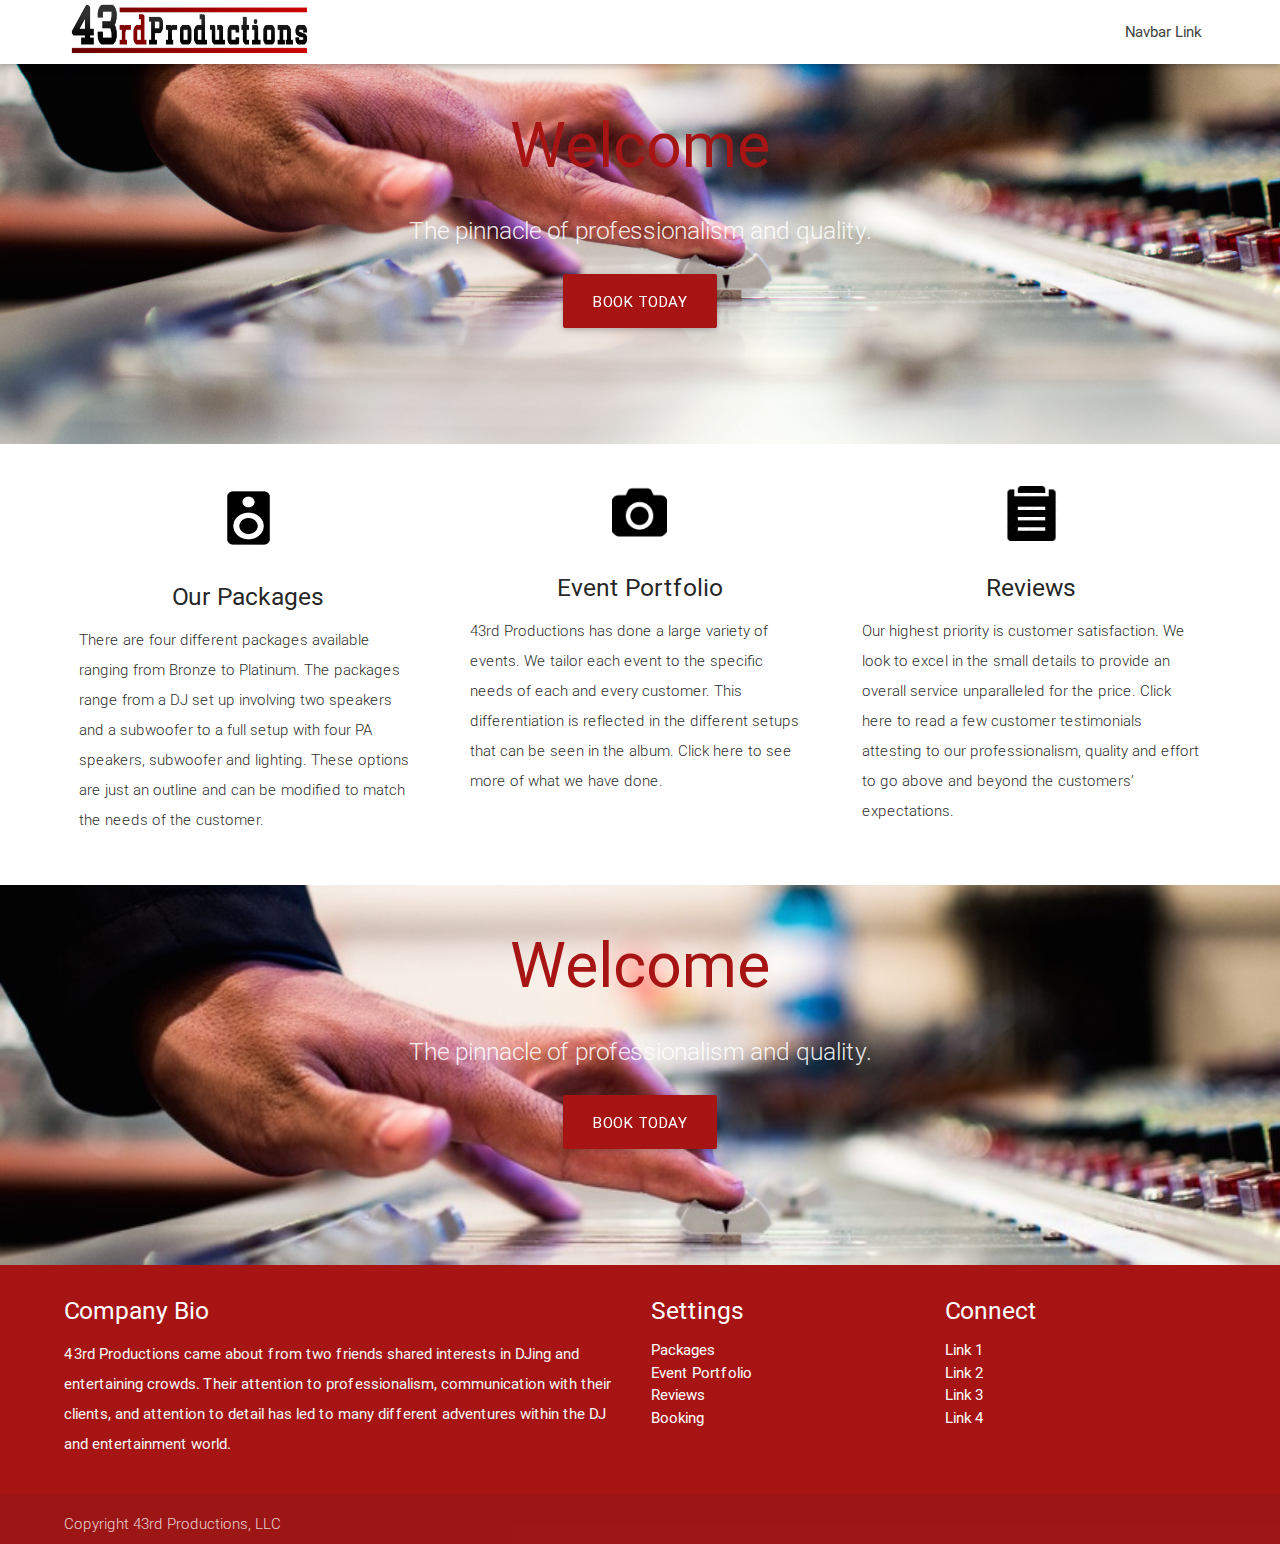
==== index.html @ 1a46b13d "new photo" ====
<!DOCTYPE html>
<!DOCTYPE html>
<html lang="en">
<head>
  <meta http-equiv="Content-Type" content="text/html; charset=UTF-8"/>
  <meta name="viewport" content="width=device-width, initial-scale=1, maximum-scale=1.0, user-scalable=no"/>
  <title>rd Productions</title>

  <!-- CSS  -->
  <link href="https://fonts.googleapis.com/icon?family=Material+Icons" rel="stylesheet">
  <link href="css/materialize.css" type="text/css" rel="stylesheet" media="screen,projection"/>
  <link href="css/style.css" type="text/css" rel="stylesheet" media="screen,projection"/>
  <link rel="shortcut icon" href="assets/43.png">
</head>

<body>
  <nav class="white" role="navigation">
    <div class="nav-wrapper container">
      <a id="logo-container" href="#" class="brand-logo"><img src="assets/43rdProductions102.png" height=67em width=250em /></a>
      <ul class="right hide-on-med-and-down">
        <li><a href="#">Navbar Link</a></li>
      </ul>

      <ul id="nav-mobile" class="side-nav">
        <li><a href="#">Navbar Link</a></li>
      </ul>
      <a href="#" data-activates="nav-mobile" class="button-collapse"><i class="material-icons">menu</i></a>
    </div>
  </nav>

  <div id="index-banner" class="parallax-container">
    <div class="section no-pad-bot">
      <div class="container">
        <br><br>
        <h1 class="header center teal-text text-lighten-2" >Welcome</h1>
        <div class="row center">
          <h5 class="header col s12 light">The pinnacle of professionalism and quality.</h5>
        </div>
        <div class="row center">
          <a href="/booking.html" id="download-button" class="btn-large waves-effect waves-light teal lighten-1" >Book Today</a>
        </div>
        <br><br>

      </div>
    </div>
    <div class="parallax"><img src="assets/hype.jpg" alt="Unsplashed background img 1"></div>
  </div>


  <div class="container">
    <div class="section">

      <!--   Icon Section   -->
      <div class="row">
        <div class="col s12 m4">
          <div class="icon-block">
            <h2 class="center brown-text"><i class="material-icons"><img src="assets/speaker1.png" height=64em width=73em/></i></h2>
            <h5 class="center">Our Packages</h5>

            <p class="light">There are four different packages available ranging from Bronze to Platinum. The packages range from a DJ set up involving two speakers and a subwoofer to a full setup with four PA speakers, subwoofer and lighting. These options are just an outline and can be modified to match the needs of the customer.</p>
          </div>
        </div>

        <div class="col s12 m4">
          <div class="icon-block">
            <h2 class="center brown-text"><i class="material-icons"><img src="assets/camera1.png" height=55em width=55em/></i></h2>
            <h5 class="center">Event Portfolio</h5>

            <p class="light">43rd Productions has done a large variety of events. We tailor each event to the specific needs of each and every customer. This differentiation is reflected in the different setups that can be seen in the album. Click here to see more of what we have done.</p>
          </div>
        </div>

        <div class="col s12 m4">
          <div class="icon-block">
            <h2 class="center brown-text"><i class="material-icons"><img src="assets/note.png" height=55em width=55em /></i></h2>
            <h5 class="center">Reviews</h5>

            <p class="light">Our highest priority is customer satisfaction. We look to excel in the small details to provide an overall service unparalleled for the price. Click here to read a few customer testimonials attesting to our professionalism, quality and effort to go above and beyond the customers’ expectations. </p>
          </div>
        </div>
      </div>

    </div>
  </div>

  <div id="index-banner" class="parallax-container">
    <div class="section no-pad-bot">
      <div class="container">
        <br><br>
        <h1 class="header center teal-text text-lighten-2" >Welcome</h1>
        <div class="row center">
          <h5 class="header col s12 light">The pinnacle of professionalism and quality.</h5>
        </div>
        <div class="row center">
          <a href="/booking.html" id="download-button" class="btn-large waves-effect waves-light teal lighten-1" >Book Today</a>
        </div>
        <br><br>

      </div>
    </div>
    <div class="parallax"><img src="assets/man.jpg" alt="Unsplashed background img 1"></div>
  </div>

<!--
  <div class="parallax-container valign-wrapper">
    <div class="section no-pad-bot">
      <div class="container">
        <div class="row center">
          <h5 class="header col s12 light">A modern responsive front-end framework based on Material Design</h5>
        </div>
      </div>
    </div>
    <div class="parallax"><img src="man.jpg" alt="Unsplashed background img 2"></div>
  </div>


  <div class="container">
    <div class="section">

      <div class="row">
        <div class="col s12 center">
        <a href="mailto:name@email.com">
          <h3><i class="mdi-content-send brown-text"></i></h3>
          <h4>Contact Us</h4>
          </a>
          <p class="left-align light">Lorem ipsum dolor sit amet, consectetur adipiscing elit. Nullam scelerisque id nunc nec volutpat. Etiam pellentesque tristique arcu, non consequat magna fermentum ac. Cras ut ultricies eros. Maecenas eros justo, ullamcorper a sapien id, viverra ultrices eros. Morbi sem neque, posuere et pretium eget, bibendum sollicitudin lacus. Aliquam eleifend sollicitudin diam, eu mattis nisl maximus sed. Nulla imperdiet semper molestie. Morbi massa odio, condimentum sed ipsum ac, gravida ultrices erat. Nullam eget dignissim mauris, non tristique erat. Vestibulum ante ipsum primis in faucibus orci luctus et ultrices posuere cubilia Curae;</p>
        </div>
      </div>

    </div>
  </div>
-->

<!--
  <div class="parallax-container valign-wrapper">
    <div class="section no-pad-bot">
      <div class="container">
        <div class="row center">
          <h5 class="header col s12 light">A modern responsive front-end framework based on Material Design</h5>
        </div>
      </div>
    </div>
    
  </div>
-->
  


  <footer class="page-footer teal">
    <div class="container">
      <div class="row">
        <div class="col l6 s12">
          <h5 class="white-text">Company Bio</h5>
          <p class="grey-text text-lighten-4">43rd Productions came about from two friends shared interests in DJing and entertaining crowds. Their attention to professionalism, communication with their clients, and attention to detail has led to many different adventures within the DJ and entertainment world.</p>
        </div>
        <div class="col l3 s12">
          <h5 class="white-text">Settings</h5>
          <ul>
            <li><a class="white-text" href="#!">Packages</a></li>
            <li><a class="white-text" href="#!">Event Portfolio</a></li>
            <li><a class="white-text" href="#!">Reviews</a></li>
            <li><a class="white-text" href="#!">Booking</a></li>
          </ul>
        </div>
        <div class="col l3 s12">
          <h5 class="white-text">Connect</h5>
          <ul>
            <li><a class="white-text" href="#!">Link 1</a></li>
            <li><a class="white-text" href="#!">Link 2</a></li>
            <li><a class="white-text" href="#!">Link 3</a></li>
            <li><a class="white-text" href="#!">Link 4</a></li>
          </ul>
        </div>
      </div>
    </div>
    <div class="footer-copyright">
      <div class="container">
      <p>Copyright 43rd Productions, LLC</p>
      </div>
    </div>
  </footer>


  <!--  Scripts-->
  <script src="https://code.jquery.com/jquery-2.1.1.min.js"></script>
  <script src="../../dist/js/materialize.js"></script>
  <script src="js/init.js"></script>

  </body>
</html>
---- css/style.css ----
/* Custom Stylesheet */
/**
 * Use this file to override Materialize files so you can update
 * the core Materialize files in the future
 *
 * Made By MaterializeCSS.com
 */

nav ul a,
nav .brand-logo {
  color: #444;
}

p {
  line-height: 2rem;
}

.button-collapse {
  color: #000;
}

.parallax-container {
  position: relative;
  min-height: 380px;
  line-height: 0;
  height: auto;
  color: rgba(255,255,255,.9);
  width: 100%;
}
  .parallax-container .section {
    width: 100%;
  }

@media only screen and (max-width : 992px) {
  .parallax-container .section {
    position: relative;
    top: 40%;
  }
  #index-banner .section {
    top: 10%;
  }
}

@media only screen and (max-width : 600px) {
  #index-banner .section {
    top: 0;
  }
}

.icon-block {
  padding: 0 15px;
}
.icon-block .material-icons {
  font-size: inherit;
}

footer.page-footer {
  margin: 0;
}
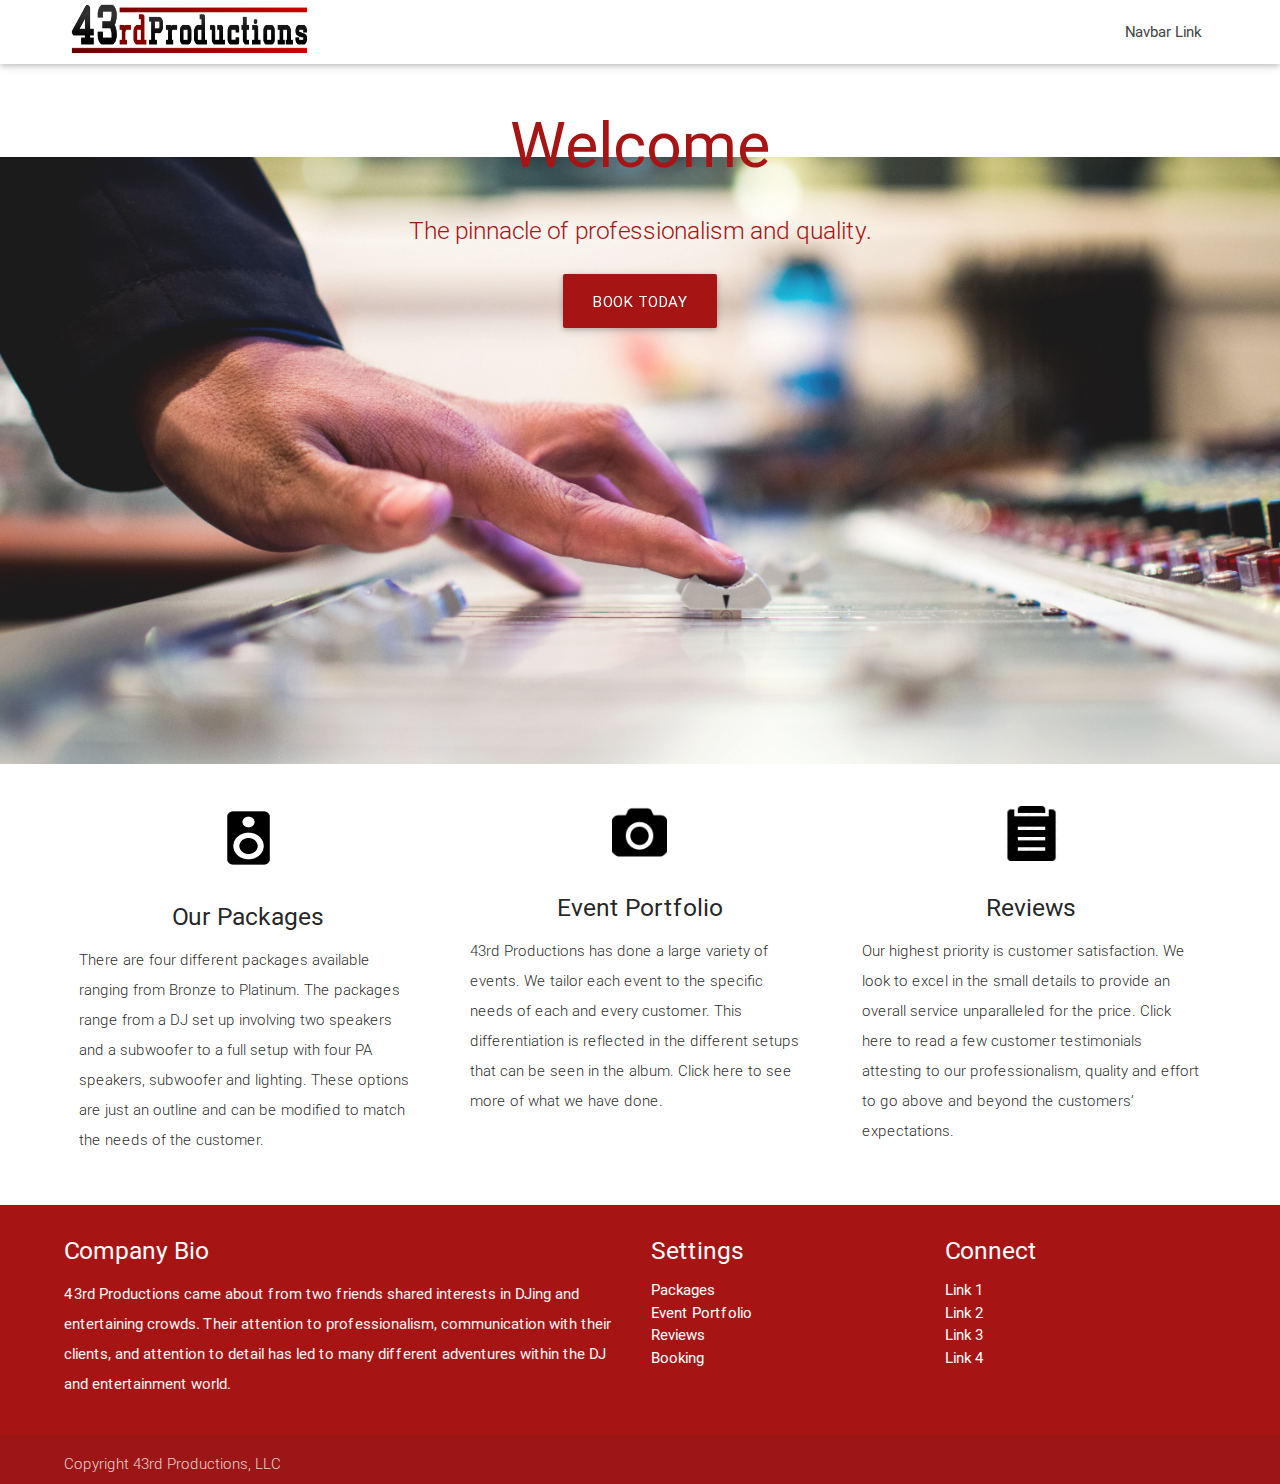
==== commit 6b7e29cd: "hypish" ====
--- a/index.html
+++ b/index.html
@@ -83,23 +83,6 @@
     </div>
   </div>
 
-  <div id="index-banner" class="parallax-container">
-    <div class="section no-pad-bot">
-      <div class="container">
-        <br><br>
-        <h1 class="header center teal-text text-lighten-2" >Welcome</h1>
-        <div class="row center">
-          <h5 class="header col s12 light">The pinnacle of professionalism and quality.</h5>
-        </div>
-        <div class="row center">
-          <a href="/booking.html" id="download-button" class="btn-large waves-effect waves-light teal lighten-1" >Book Today</a>
-        </div>
-        <br><br>
-
-      </div>
-    </div>
-    <div class="parallax"><img src="assets/man.jpg" alt="Unsplashed background img 1"></div>
-  </div>
 
 <!--
   <div class="parallax-container valign-wrapper">
--- a/css/style.css
+++ b/css/style.css
@@ -21,11 +21,12 @@
 
 .parallax-container {
   position: relative;
-  min-height: 380px;
+  min-height: 700px;
   line-height: 0;
   height: auto;
-  color: rgba(255,255,255,.9);
+  color: #A71414 ;
   width: 100%;
+
 }
   .parallax-container .section {
     width: 100%;
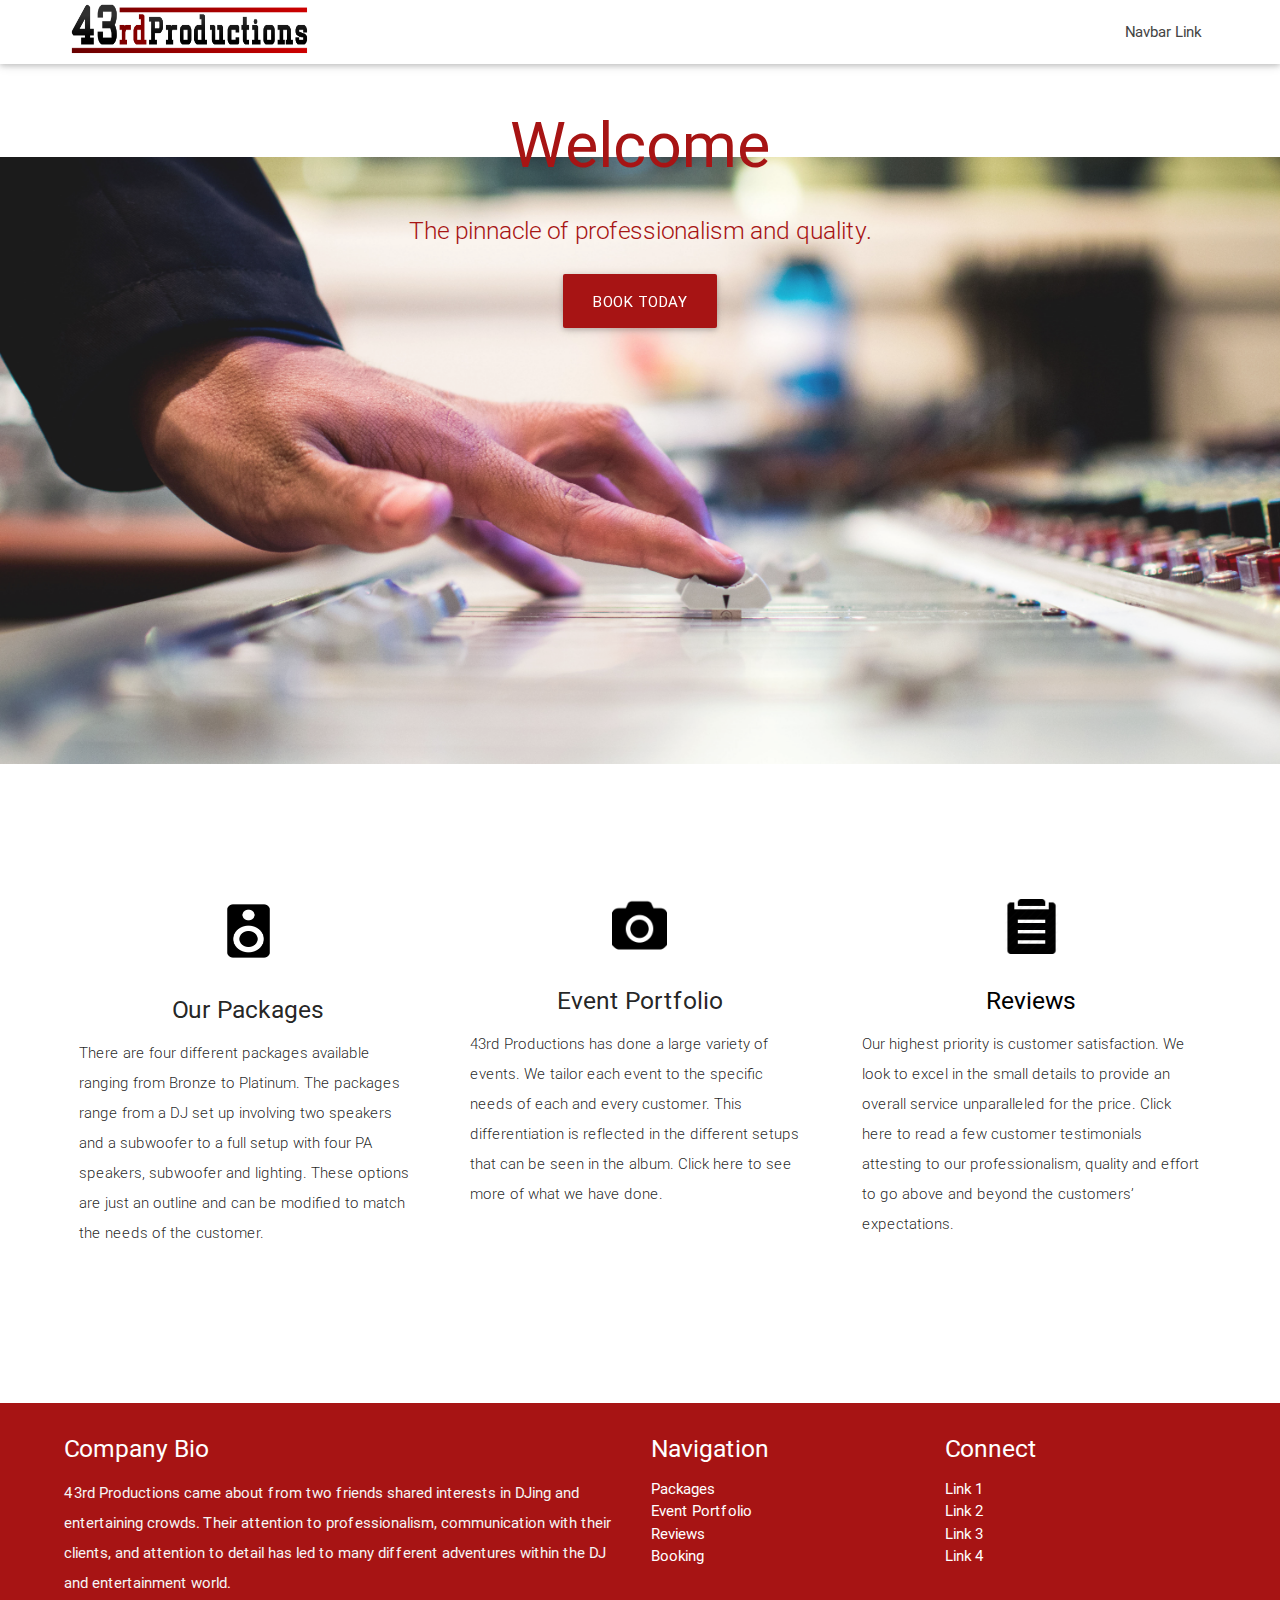
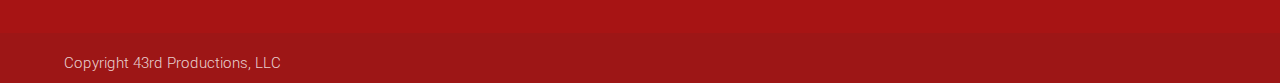
==== commit 81b41263: "oo" ====
--- a/index.html
+++ b/index.html
@@ -72,8 +72,8 @@
 
         <div class="col s12 m4">
           <div class="icon-block">
-            <h2 class="center brown-text"><i class="material-icons"><img src="assets/note.png" height=55em width=55em /></i></h2>
-            <h5 class="center">Reviews</h5>
+            <h2 class="center brown-text"><i class="material-icons"><a href="/reviews.html"><img src="assets/note.png" height=55em width=55em /></i></h2>
+            <h5 class="center">Reviews</h5></a>
 
             <p class="light">Our highest priority is customer satisfaction. We look to excel in the small details to provide an overall service unparalleled for the price. Click here to read a few customer testimonials attesting to our professionalism, quality and effort to go above and beyond the customers’ expectations. </p>
           </div>
@@ -82,6 +82,7 @@
 
     </div>
   </div>
+
 
 
 <!--
@@ -137,12 +138,12 @@
           <p class="grey-text text-lighten-4">43rd Productions came about from two friends shared interests in DJing and entertaining crowds. Their attention to professionalism, communication with their clients, and attention to detail has led to many different adventures within the DJ and entertainment world.</p>
         </div>
         <div class="col l3 s12">
-          <h5 class="white-text">Settings</h5>
+          <h5 class="white-text">Navigation</h5>
           <ul>
-            <li><a class="white-text" href="#!">Packages</a></li>
-            <li><a class="white-text" href="#!">Event Portfolio</a></li>
-            <li><a class="white-text" href="#!">Reviews</a></li>
-            <li><a class="white-text" href="#!">Booking</a></li>
+            <li><a class="white-text" href="/packages.html">Packages</a></li>
+            <li><a class="white-text" href="/event_portfolio.html">Event Portfolio</a></li>
+            <li><a class="white-text" href="/reviews.html">Reviews</a></li>
+            <li><a class="white-text" href="/booking.html">Booking</a></li>
           </ul>
         </div>
         <div class="col l3 s12">
--- a/css/style.css
+++ b/css/style.css
@@ -50,6 +50,8 @@
 
 .icon-block {
   padding: 0 15px;
+  margin-top: 8rem;
+  margin-bottom: 8rem;
 }
 .icon-block .material-icons {
   font-size: inherit;
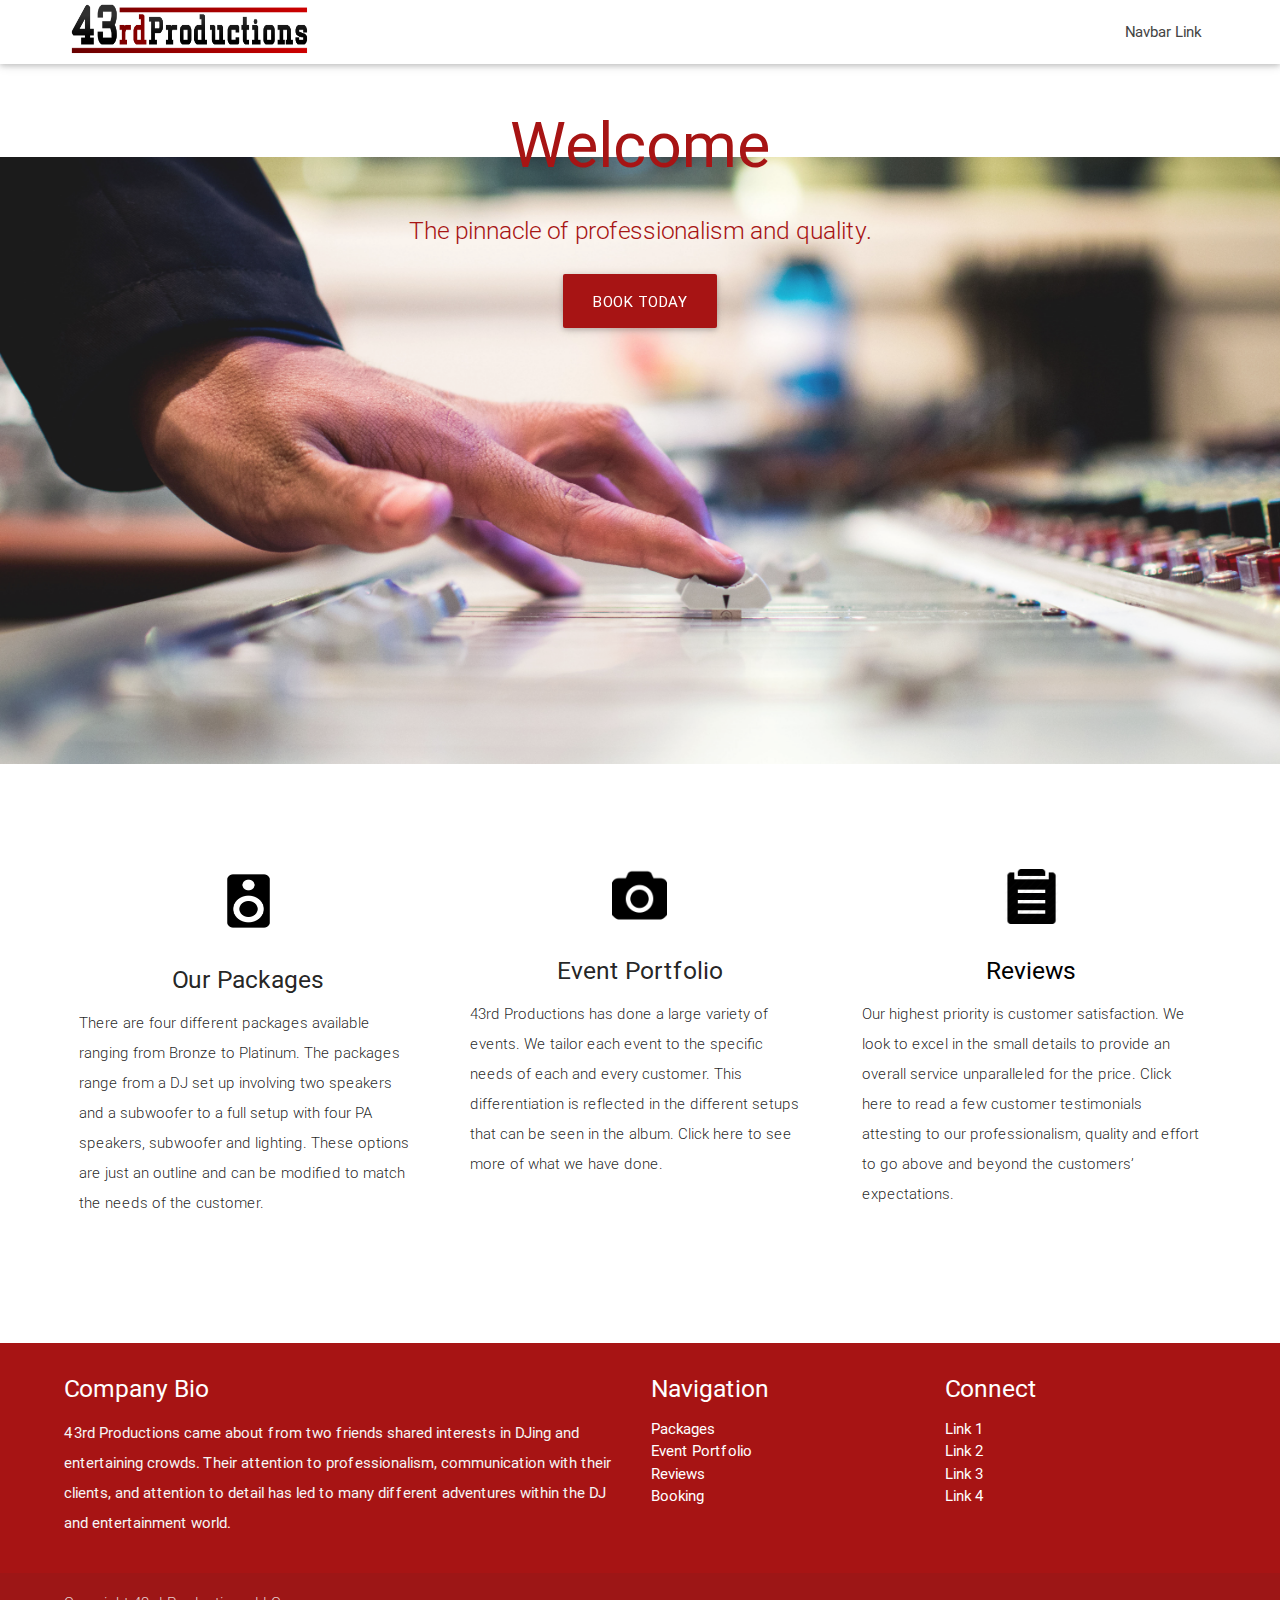
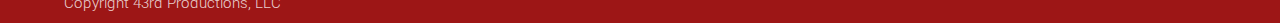
==== commit b5cced0a: "as" ====
--- a/index.html
+++ b/index.html
@@ -16,7 +16,7 @@
 <body>
   <nav class="white" role="navigation">
     <div class="nav-wrapper container">
-      <a id="logo-container" href="#" class="brand-logo"><img src="assets/43rdProductions102.png" height=67em width=250em /></a>
+      <a id="logo-container" href="/index.html" class="brand-logo"><img src="assets/43rdProductions102.png" height=67em width=250em /></a>
       <ul class="right hide-on-med-and-down">
         <li><a href="#">Navbar Link</a></li>
       </ul>
--- a/css/style.css
+++ b/css/style.css
@@ -50,8 +50,8 @@
 
 .icon-block {
   padding: 0 15px;
-  margin-top: 8rem;
-  margin-bottom: 8rem;
+  margin-top: 6rem;
+  margin-bottom: 6rem;
 }
 .icon-block .material-icons {
   font-size: inherit;
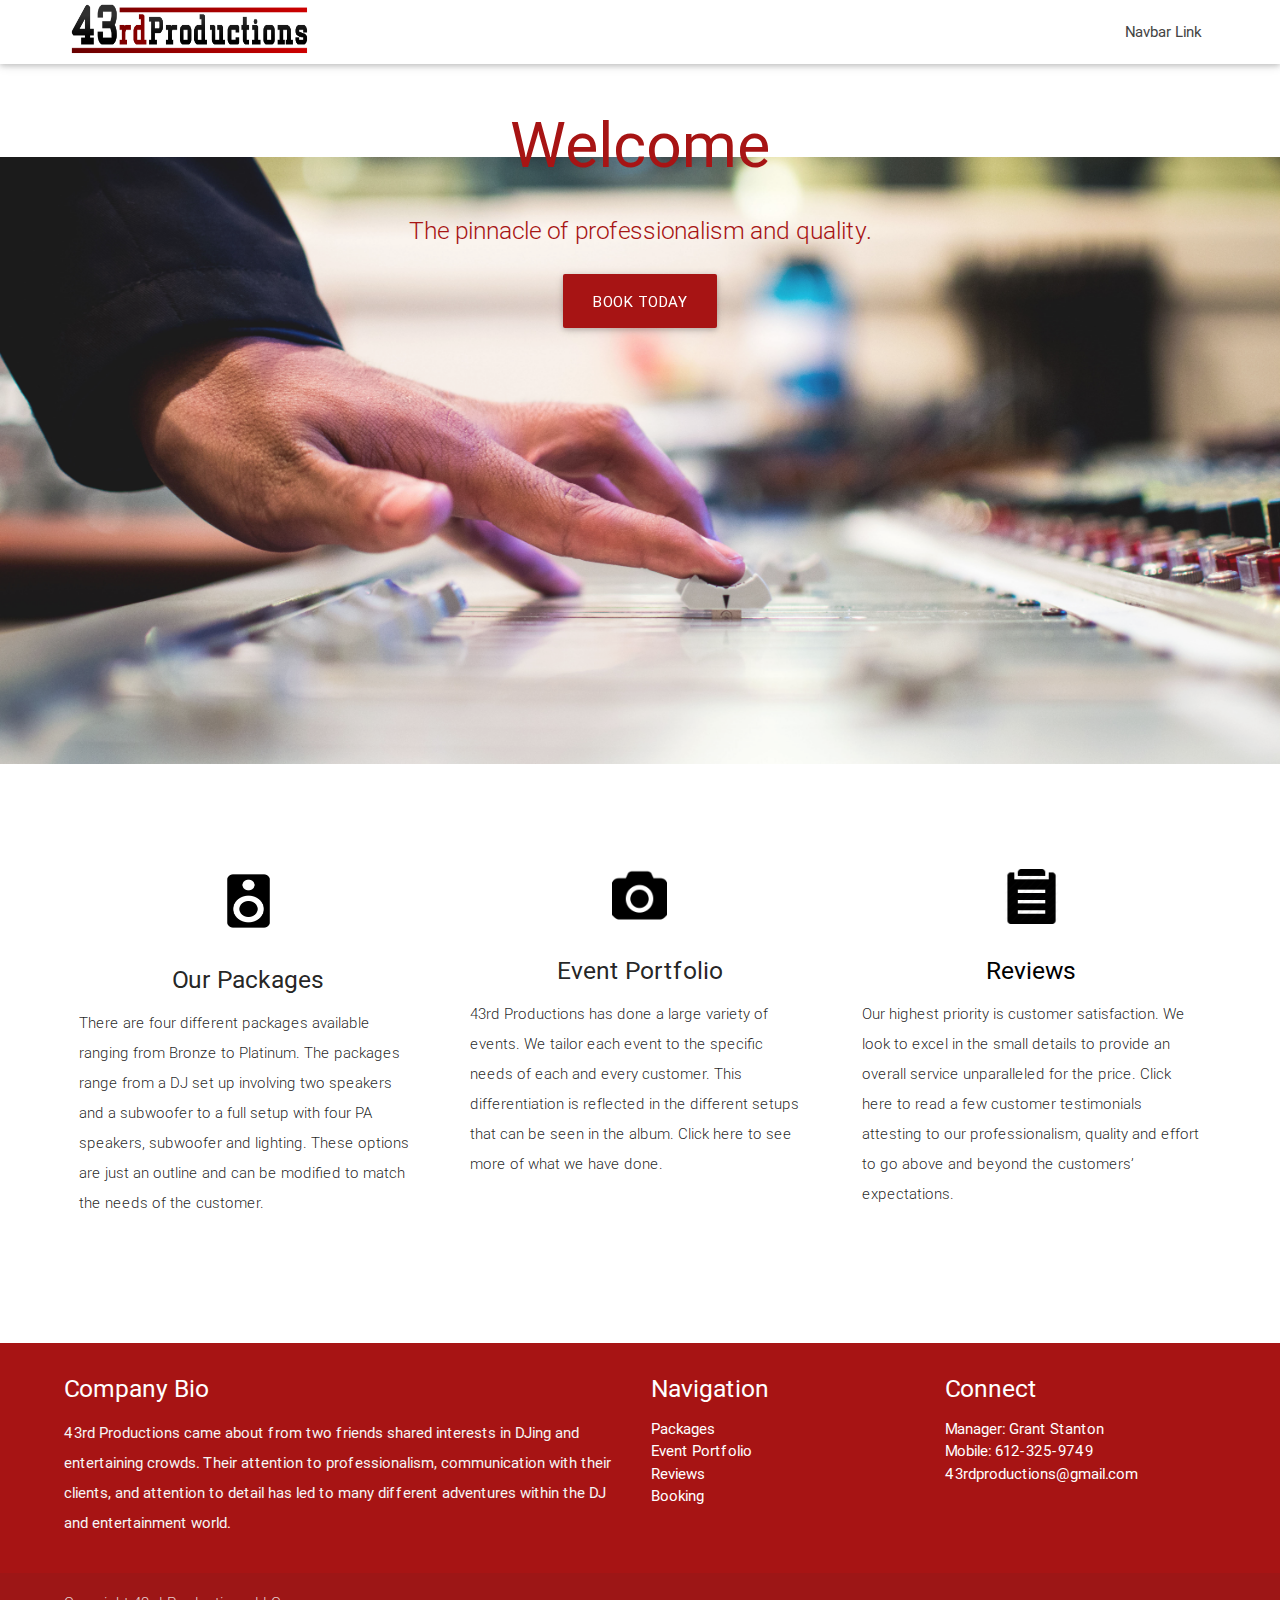
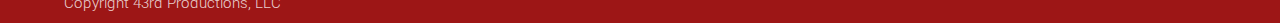
==== commit e3fc83fa: "booking included" ====
--- a/index.html
+++ b/index.html
@@ -149,10 +149,9 @@
         <div class="col l3 s12">
           <h5 class="white-text">Connect</h5>
           <ul>
-            <li><a class="white-text" href="#!">Link 1</a></li>
-            <li><a class="white-text" href="#!">Link 2</a></li>
-            <li><a class="white-text" href="#!">Link 3</a></li>
-            <li><a class="white-text" href="#!">Link 4</a></li>
+            <li><div class="white-text">Manager: Grant Stanton</div></li>
+            <li><div class="white-text" href="#!">Mobile: 612-325-9749</div></li>
+            <li><a class= "white-text" href="mailto:43rdproductions@gmail.com">43rdproductions@gmail.com</a></li>
           </ul>
         </div>
       </div>
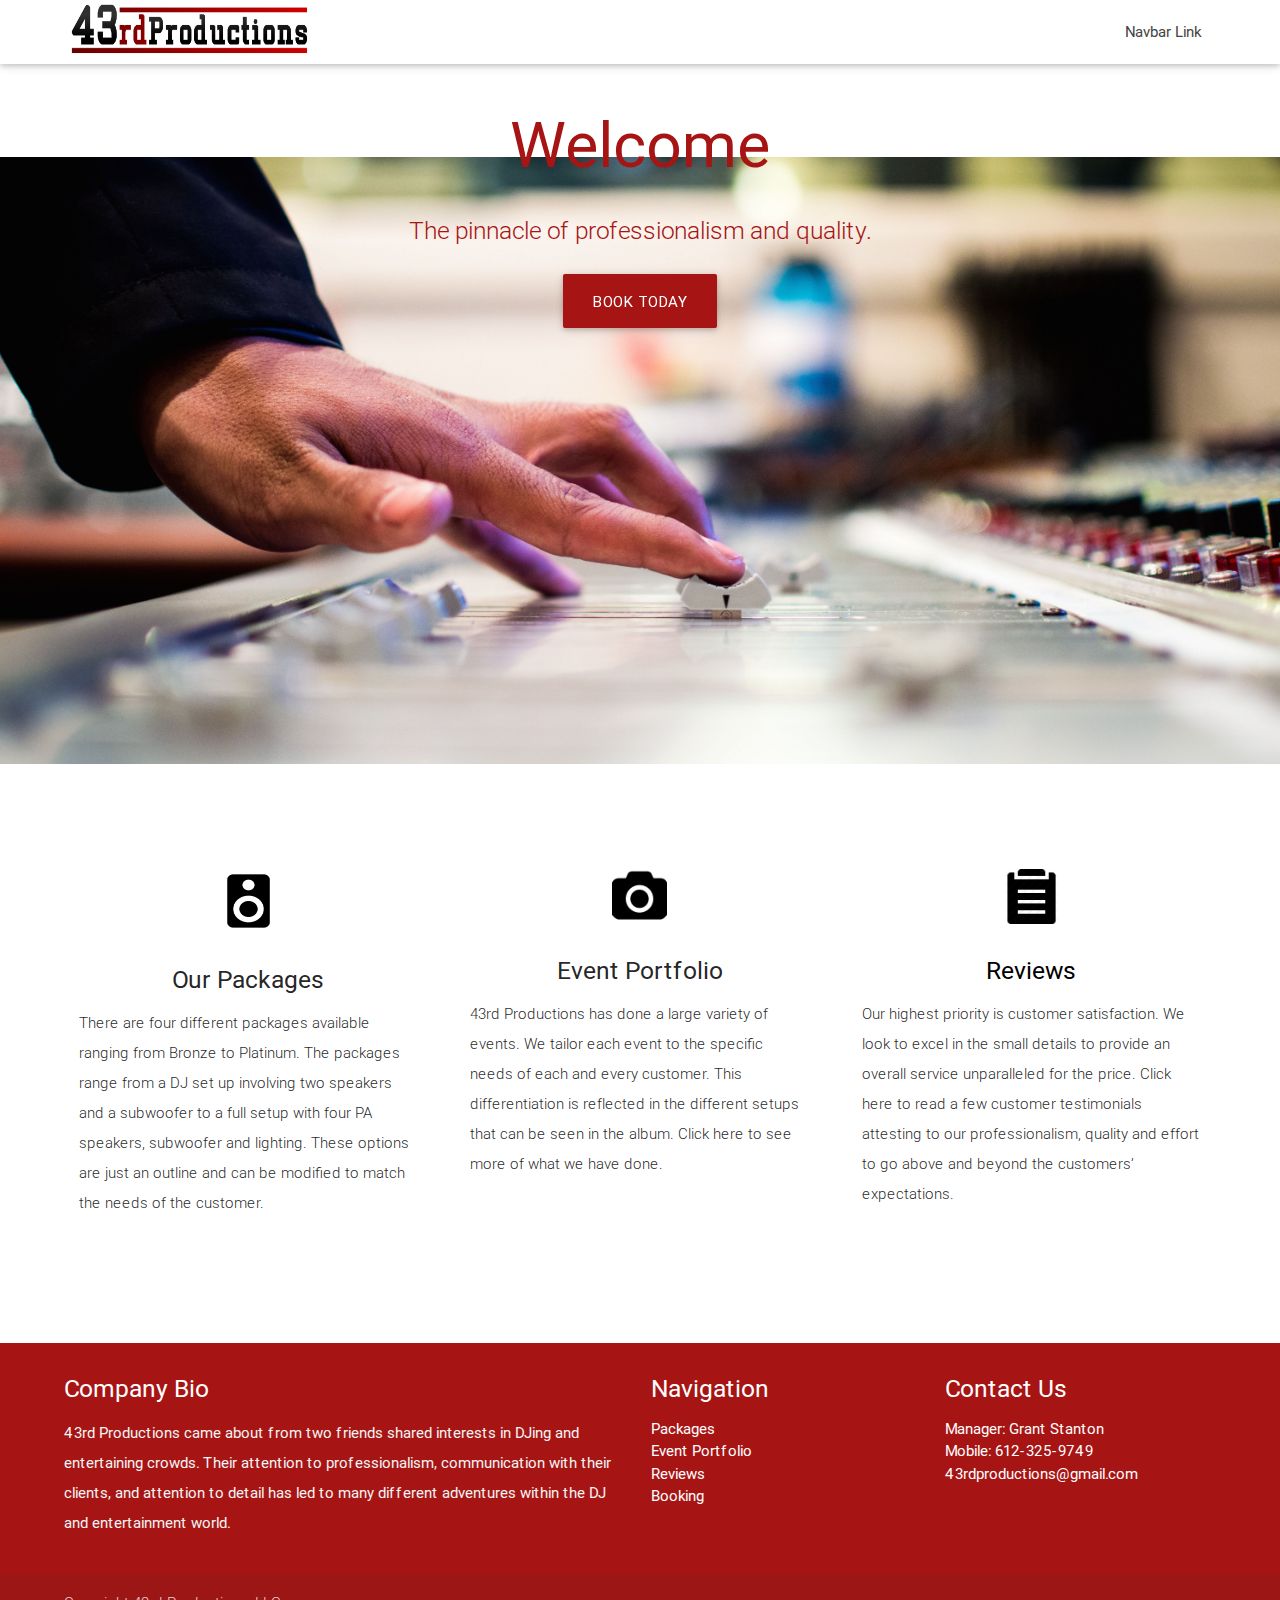
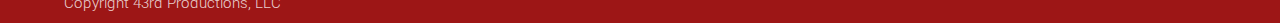
==== commit adec2701: "next" ====
--- a/index.html
+++ b/index.html
@@ -147,7 +147,7 @@
           </ul>
         </div>
         <div class="col l3 s12">
-          <h5 class="white-text">Connect</h5>
+          <h5 class="white-text">Contact Us</h5>
           <ul>
             <li><div class="white-text">Manager: Grant Stanton</div></li>
             <li><div class="white-text" href="#!">Mobile: 612-325-9749</div></li>
--- a/css/style.css
+++ b/css/style.css
@@ -26,7 +26,14 @@
   height: auto;
   color: #A71414 ;
   width: 100%;
-
+}
+.parallax-container2 {
+  position: relative;
+  min-height: 452px;
+  line-height: 0;
+  height: auto;
+  color: #FFFFFF ;
+  width: 100%;
 }
   .parallax-container .section {
     width: 100%;
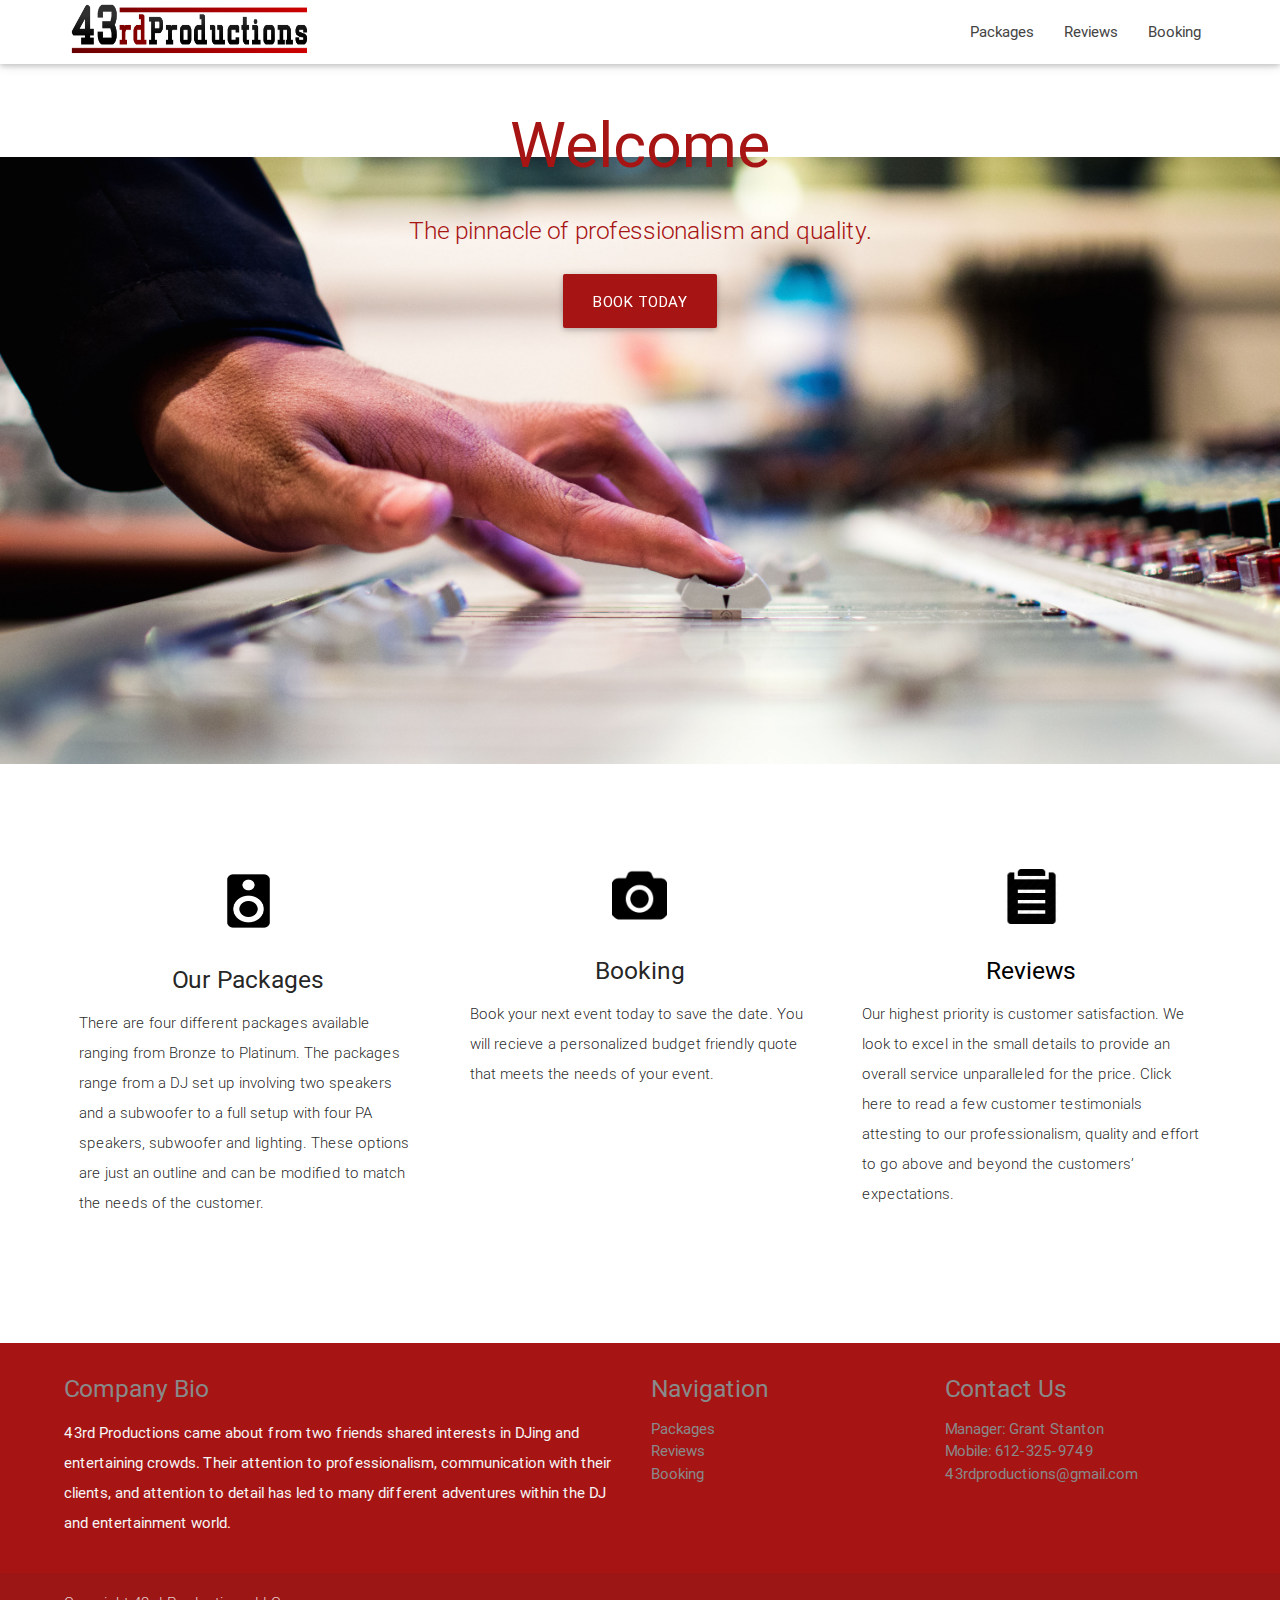
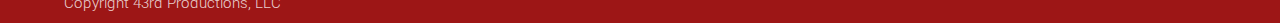
==== commit 4a5f94e4: "yep" ====
--- a/index.html
+++ b/index.html
@@ -18,11 +18,13 @@
     <div class="nav-wrapper container">
       <a id="logo-container" href="/index.html" class="brand-logo"><img src="assets/43rdProductions102.png" height=67em width=250em /></a>
       <ul class="right hide-on-med-and-down">
-        <li><a href="#">Navbar Link</a></li>
+        <li><a href="/packages.html">Packages</a></li>
+        <li><a href="/reviews.html">Reviews</a></li>
+        <li><a href="/booking.html">Booking</a></li>
       </ul>
 
       <ul id="nav-mobile" class="side-nav">
-        <li><a href="#">Navbar Link</a></li>
+        <li><a href="#">Pa</a></li>
       </ul>
       <a href="#" data-activates="nav-mobile" class="button-collapse"><i class="material-icons">menu</i></a>
     </div>
@@ -64,9 +66,12 @@
         <div class="col s12 m4">
           <div class="icon-block">
             <h2 class="center brown-text"><i class="material-icons"><img src="assets/camera1.png" height=55em width=55em/></i></h2>
-            <h5 class="center">Event Portfolio</h5>
+            <h5 class="center">Booking</h5>
+<!--
+            <p class="light">43rd Productions has done a large variety of events. We tailor each event to the specific needs of each and every customer. This differentiation is reflected in the different setups that can be seen in the album. Click here to see more of what we have done.</p>
+           -->
+           <p class="light">Book your next event today to save the date. You will recieve a personalized budget friendly quote that meets the needs of your event.</p>
 
-            <p class="light">43rd Productions has done a large variety of events. We tailor each event to the specific needs of each and every customer. This differentiation is reflected in the different setups that can be seen in the album. Click here to see more of what we have done.</p>
           </div>
         </div>
 
@@ -141,7 +146,7 @@
           <h5 class="white-text">Navigation</h5>
           <ul>
             <li><a class="white-text" href="/packages.html">Packages</a></li>
-            <li><a class="white-text" href="/event_portfolio.html">Event Portfolio</a></li>
+            <!-- <li><a class="white-text" href="/event_portfolio.html">Event Portfolio</a></li> -->
             <li><a class="white-text" href="/reviews.html">Reviews</a></li>
             <li><a class="white-text" href="/booking.html">Booking</a></li>
           </ul>
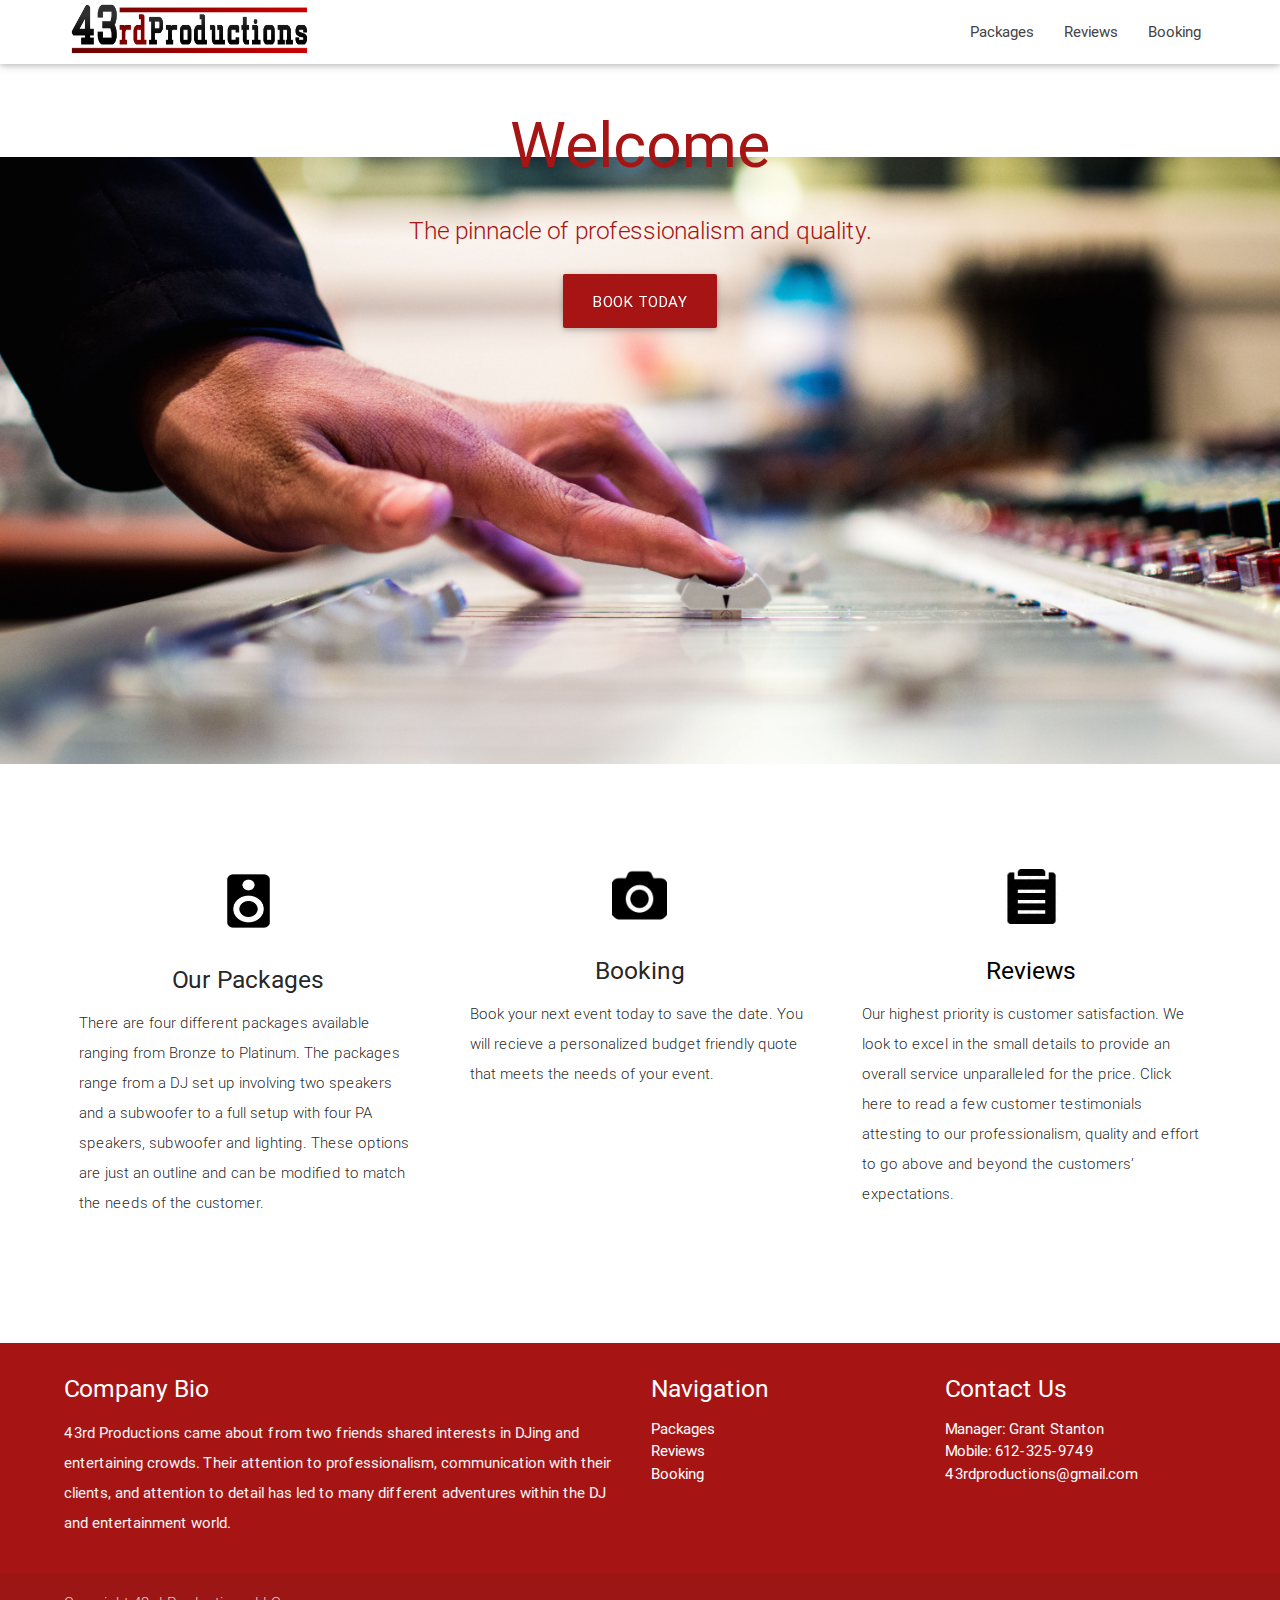
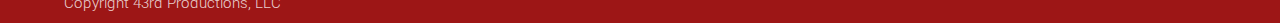
==== commit 42e3658b: "packages" ====
--- a/index.html
+++ b/index.html
@@ -155,7 +155,7 @@
           <h5 class="white-text">Contact Us</h5>
           <ul>
             <li><div class="white-text">Manager: Grant Stanton</div></li>
-            <li><div class="white-text" href="#!">Mobile: 612-325-9749</div></li>
+            <li><div class="white-text" href="#">Mobile: 612-325-9749</div></li>
             <li><a class= "white-text" href="mailto:43rdproductions@gmail.com">43rdproductions@gmail.com</a></li>
           </ul>
         </div>
--- a/css/style.css
+++ b/css/style.css
@@ -66,4 +66,19 @@
 
 footer.page-footer {
   margin: 0;
+}
+
+#package_pic{
+  float: left;
+  height: 40%;
+  width: 40%;
+}
+#package_h1{
+  float: right;
+  padding-right: 15%;
+}
+#package_text{
+  clear: right;
+  padding-right: 10%;
+  padding-left: 47%;
 }